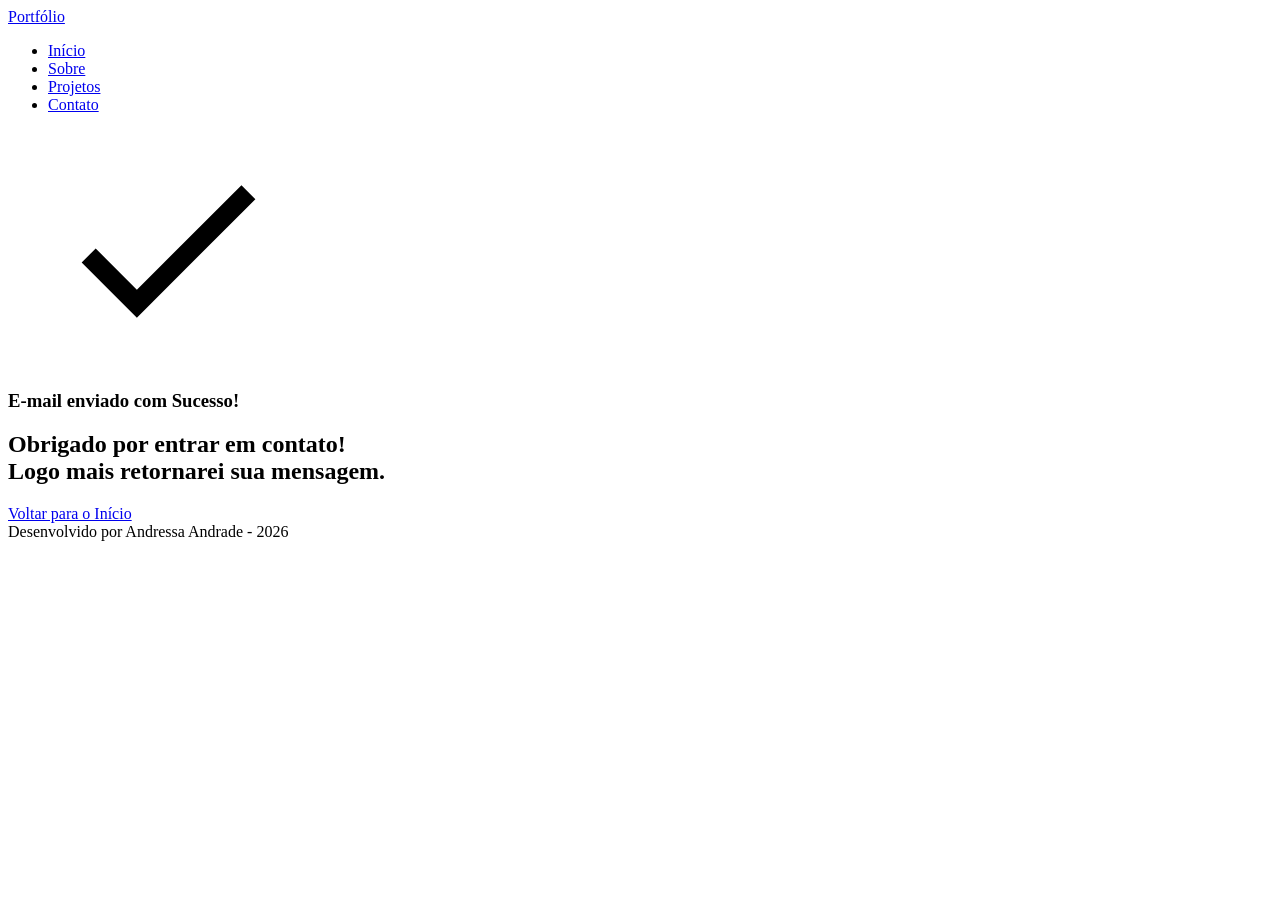
==== sucess.html @ 576eb4c3 "feat: Portifílio Pessoal - HTML" ====
<!DOCTYPE html>
<html lang="pt-br">

<head>

    <meta charset="UTF-8">
    <meta name="viewport" content="width=device-width, initial-scale=1.0">
    <meta name="author" content="Andressa Andrade">
    <meta name="description" content="Portfólio da Andressa Andrade, 
                desenvolvedora Full Stack especializado em criar experiências 
                digitais incríveis. Conheça meus projetos e entre em contato.">
    <meta name="robots" content="index, follow">

    <link rel="icon" type="image/svg+xml" href="./assets/img/favicon.svg">

    <title>Portfólio Generation Brasil</title>
</head>

<body>

    <!-- Cabeçalho da Página (header) -->
    <header class="menu-container">
        <div class="menu-content">
            <a href="index.html" id="titulo">Portfólio</a>

            <nav>
                <ul class="menu-list">
                    <li><a href="index.html#hero">Início</a></li>
                    <li><a href="index.html#about">Sobre</a></li>
                    <li><a href="index.html#projects">Projetos</a></li>
                    <li><a href="index.html#contact">Contato</a></li>
                </ul>
            </nav>
        </div>
    </header>

    <!-- Seção Principal da Página (main) -->
    <main>

        <!-- Mensagem de Sucesso -->
        <section class="success-container">
            <article class="success-content">

                <figure class="success-icon">
                    <img src="./assets/img/success.svg" alt="Ilustração de sucesso" class="float-animation" width="20%">
                </figure>

                <h1>E-mail enviado com Sucesso!</h1>
                <h2>Obrigado por entrar em contato! <br> Logo mais retornarei sua mensagem.</h2>

                <a class="botao" href="index.html">Voltar para o Início</a>

            </article>
        </section>

    </main>

    <!-- Rodapé da Página (footer) -->
    <footer>
        Desenvolvido por Andressa Andrade - 2026
    </footer>

</body>

</html>
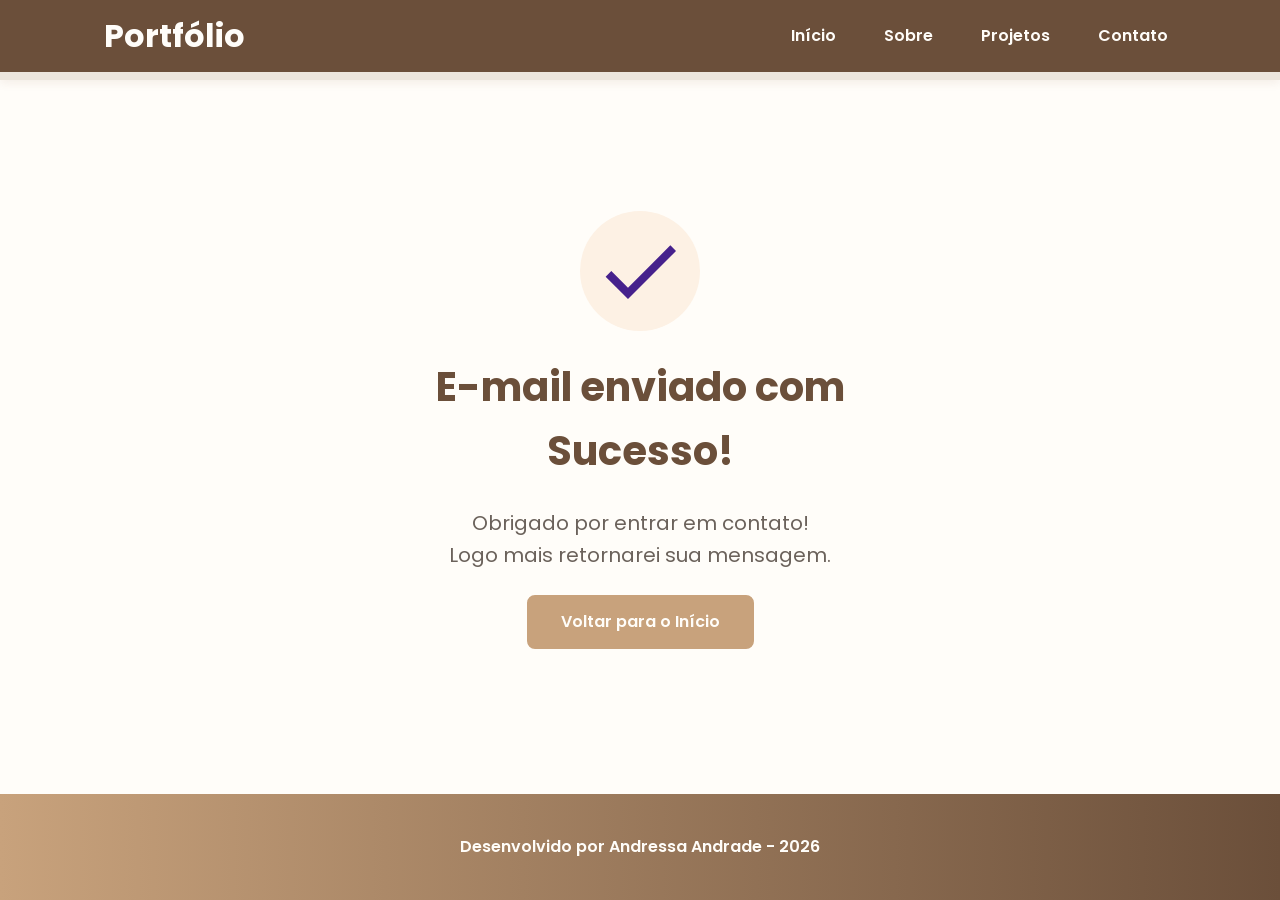
==== commit ad8237c3: "feat: Adicionando CSS" ====
--- a/sucess.html
+++ b/sucess.html
@@ -3,18 +3,29 @@
 
 <head>
 
+    <!-- Fontes do Google -->
+    <link rel="preconnect" href="https://fonts.googleapis.com">
+    <link rel="preconnect" href="https://fonts.gstatic.com" crossorigin>
+
+    <!-- Fonte do Google - Poppins -->
+    <link href="https://fonts.googleapis.com/css2?family=Poppins&display=swap" rel="stylesheet">
+
     <meta charset="UTF-8">
     <meta name="viewport" content="width=device-width, initial-scale=1.0">
-    <meta name="author" content="Andressa Andrade">
-    <meta name="description" content="Portfólio da Andressa Andrade, 
-                desenvolvedora Full Stack especializado em criar experiências 
+    <meta name="author" content="Generation Brasil">
+    <meta name="description" content="Portfólio da Generation Brasil, 
+                desenvolvedor Full Stack especializado em criar experiências 
                 digitais incríveis. Conheça meus projetos e entre em contato.">
     <meta name="robots" content="index, follow">
 
     <link rel="icon" type="image/svg+xml" href="./assets/img/favicon.svg">
 
-    <title>Portfólio Generation Brasil</title>
+    <!-- Link para a Folha de Estilo da Página - CSS -->
+    <link rel="stylesheet" href="./assets/css/style.css">
+
+    <title>Portfólio Andressa Andrade</title>
 </head>
+
 
 <body>
 
--- a/assets/css/style.css
+++ b/assets/css/style.css
@@ -0,0 +1,1057 @@
+/* ========================================
+   RESET DO NAVEGADOR
+======================================== */
+* {
+    margin: 0;
+    padding: 0;
+    box-sizing: border-box;
+    font-family: 'Poppins', sans-serif;
+    font-weight: 400;
+    text-decoration: none;
+    outline: none;
+}
+
+/* ========================================
+   VARIÁVEIS
+======================================== */
+:root {
+    /* Bege (base principal do site) */
+    --bege-50: #FFF9F2;
+    --bege-100: #FDF1E4;
+    --bege-200: #F4E3C1;
+    --bege-300: #E8CFA4;
+    --bege-400: #D8B98A;
+    --bege-500: #C8A27C;
+    --bege-600: #A67C5B;
+    --bege-700: #8B5E3C;
+    --bege-800: #6B4F3A;
+    --bege-900: #4A372A;
+
+    /* Vermelho (destaque principal) */
+    --red-50: #FFF1F1;
+    --red-100: #FFE0E0;
+    --red-200: #F5B5B5;
+    --red-300: #EB8A8A;
+    --red-400: #D94F4F;
+    --red-500: #C43C3C;
+    --red-600: #A63A3A;
+    --red-700: #7F2B2B;
+    --red-800: #5C1F1F;
+    --red-900: #3A1313;
+
+    /* Neutros */
+    --gray-200: #EDE6DD;
+    --gray-400: #6B625B;
+    --black: #2E2A27;
+    --white: #FFFDF9;
+
+    /* Estados */
+    --error: #C43C3C;
+
+    /* Sombras (mais quentes) */
+    --shadow-sm: 0 0.25rem 0.5rem rgba(139, 94, 60, 0.08);
+    --shadow-md: 0 0.25rem 0.75rem rgba(139, 94, 60, 0.18);
+    --shadow-lg: 0 0.5rem 1.5rem rgba(139, 94, 60, 0.15);
+
+    /* Espaçamentos */
+    --spacing-xs: 0.5rem;
+    --spacing-sm: 1rem;
+    --spacing-md: 1.5rem;
+    --spacing-lg: 2rem;
+    --spacing-xl: 3rem;
+    --spacing-2xl: 4rem;
+
+    /* Tamanhos de Fonte */
+    --text-sm: 0.75rem;
+    --text-base: 1rem;
+    --text-lg: 1.25rem;
+    --text-xl: 1.5rem;
+    --text-2xl: 2rem;
+    --text-3xl: 2.5rem;
+
+    /* Border Radius */
+    --radius-sm: 0.25rem;
+    --radius-md: 0.5rem;
+    --radius-lg: 1rem;
+    --radius-xl: 2rem;
+    --radius-full: 50%;
+
+    /* Animação Padrão */
+    --transition-default: all 0.3s ease;
+}
+
+/* ========================================
+   CONFIGURAÇÕES BÁSICAS
+======================================== */
+html {
+    scroll-behavior: smooth;
+}
+
+body {
+    display: flex;
+    flex-direction: column;
+    min-height: 100vh;
+    background-color: var(--white);
+    line-height: 1.6;
+    color: var(--black);
+}
+
+main {
+    flex: 1;
+}
+
+/* ========================================
+   SEÇÕES - BASE COMUM
+======================================== */
+.section-container {
+    max-width: 70rem;
+    margin: 0 auto;
+    padding: var(--spacing-xl) var(--spacing-md);
+    scroll-margin-top: 6rem;
+}
+
+/* ========================================
+   BOTÕES
+======================================== */
+
+/* Container para botões*/
+.buttons-container {
+    display: flex;
+    gap: var(--spacing-sm);
+}
+
+/* Base comum para todos os botões*/
+.botao,
+.botao-outline {
+    display: inline-block;
+    padding: 0.75rem 2rem;
+    border: 0.15rem solid transparent;
+    border-radius: var(--radius-md);
+    font-size: var(--text-base);
+    font-weight: 600;
+    text-align: center;
+    cursor: pointer;
+    transition: var(--transition-default);
+}
+
+/* Botão preenchido (primário) */
+.botao {
+    border-color: var(--bege-500);
+    background-color: var(--bege-500);
+    color: var(--white);
+}
+
+.botao:hover {
+    border-color: var(--bege-600);
+    background-color: var(--bege-800);
+    box-shadow: var(--shadow-md);
+    transform: translateY(-0.25rem);
+}
+
+/* Botão outline (secundário) */
+.botao-outline {
+    border-color: var(--bege-500);
+    background-color: transparent;
+    color: var(--bege-500);
+}
+
+.botao-outline:hover {
+    border-color: var(--bege-500);
+    background-color: var(--bege-500);
+    color: var(--white);
+    transform: translateY(-0.25rem);
+}
+
+/* Modificador para botões pequenos (usado em projetos) */
+.botao.botao-sm,
+.botao-outline.botao-sm {
+    min-width: 6rem;
+    padding: 0.25rem var(--spacing-sm);
+    border-width: 0.125rem;
+    border-radius: 0.25rem;
+    font-size: var(--text-sm);
+}
+
+/* ========================================
+   SEÇÃO HEADER - CABEÇALHO E MENU
+======================================== */
+header {
+    position: sticky;
+    top: 0;
+    z-index: 1000;
+    width: 100%;
+    height: 5rem;
+    border-bottom: var(--spacing-xs) solid var(--gray-200);
+    background-color: var(--bege-800);
+    box-shadow: var(--shadow-sm);
+}
+
+header a {
+    font-weight: 600;
+    color: var(--white);
+    transition: color 0.3s ease;
+}
+
+header a:hover {
+    color: var(--bege-100);
+}
+
+#titulo {
+    font-size: var(--text-2xl);
+    font-weight: 700;
+}
+
+.menu-content {
+    display: flex;
+    justify-content: space-between;
+    align-items: center;
+    max-width: 70rem;
+    height: 100%;
+    margin: 0 auto;
+    padding: 0 var(--spacing-md);
+}
+
+.menu-list {
+    display: flex;
+    gap: var(--spacing-lg);
+    list-style: none;
+}
+
+.menu-list a {
+    padding: var(--spacing-xs);
+}
+
+/* ========================================
+   SEÇÃO HERO
+======================================== */
+.hero-container {
+    display: flex;
+    align-items: center;
+    gap: var(--spacing-2xl);
+    min-height: calc(100vh - 5rem);
+}
+
+.hero-content {
+    display: flex;
+    flex: 1;
+    flex-direction: column;
+    gap: var(--spacing-md);
+}
+
+.hero-content span {
+    font-size: var(--text-xl);
+    font-weight: 700;
+}
+
+.hero-content h1 {
+    font-size: var(--text-3xl);
+    font-weight: 700;
+}
+
+.hero-content p,
+.about-content p,
+.contact-info p {
+    font-size: var(--text-lg);
+    color: var(--gray-400);
+}
+
+.hero-image {
+    display: flex;
+    flex: 1;
+    justify-content: center;
+}
+
+.hero-image img {
+    width: 100%;
+    max-width: 100%;
+    border-radius: var(--radius-xl);
+}
+
+/* Animação flutuante */
+@keyframes float {
+
+    0%,
+    100% {
+        transform: translateY(0);
+    }
+
+    50% {
+        transform: translateY(-1.25rem);
+    }
+}
+
+.float-animation {
+    animation: float 3s ease-in-out infinite;
+}
+
+/* ========================================
+   SEÇÃO ABOUT
+======================================== */
+.about-container {
+    display: flex;
+    align-items: center;
+    gap: var(--spacing-2xl);
+    margin: var(--spacing-2xl) auto;
+    border-radius: var(--radius-lg);
+    background-color: var(--gray-200);
+}
+
+.about-image {
+    flex: 0 0 17.5rem;
+}
+
+.about-image img {
+    width: 100%;
+    border: 0.35rem solid var(--bege-500);
+    border-radius: var(--radius-full);
+    box-shadow: var(--shadow-lg);
+}
+
+.about-content h2,
+.projects-container h2,
+.contact-info h2 {
+    margin-bottom: var(--spacing-md);
+    font-size: var(--text-3xl);
+    font-weight: 700;
+    color: var(--bege-800);
+}
+
+.about-content p {
+    margin-bottom: var(--spacing-sm);
+    text-align: justify;
+}
+
+.about-buttons-data {
+    display: flex;
+    justify-content: space-between;
+    align-items: center;
+    gap: var(--spacing-lg);
+    margin-top: var(--spacing-lg);
+}
+
+.about-buttons-data .botao {
+    margin-right: auto;
+}
+
+.data-container {
+    display: flex;
+    gap: var(--spacing-lg);
+    margin-top: 0;
+}
+
+.data-item {
+    display: flex;
+    flex-direction: column;
+    align-items: center;
+}
+
+.data-number {
+    font-size: var(--text-xl);
+    font-weight: 700;
+    text-align: center;
+    color: var(--bege-500);
+}
+
+.data-label {
+    font-size: var(--text-base);
+    text-align: center;
+    color: var(--gray-400);
+}
+
+/* ========================================
+   SEÇÃO PROJECTS
+======================================== */
+.projects-container {
+    scroll-margin-top: 3rem;
+    margin: var(--spacing-2xl) auto;
+    text-align: center;
+}
+
+.projects-swiper {
+    position: relative;
+    width: 100%;
+    padding: var(--spacing-sm) var(--spacing-xl) var(--spacing-xl);
+    overflow: hidden;
+}
+
+/* Card de projetos */
+.project-card {
+    display: flex;
+    flex-direction: column;
+    width: 100%;
+    height: 100%;
+    border: 0.15rem solid var(--gray-200);
+    border-radius: var(--radius-lg);
+    background-color: var(--white);
+    box-shadow: var(--shadow-sm);
+    overflow: hidden;
+    transition: var(--transition-default);
+}
+
+.project-card:hover {
+    box-shadow: var(--shadow-lg);
+}
+
+.project-image {
+    display: flex;
+    align-items: center;
+    justify-content: center;
+    width: 100%;
+    height: 10rem;
+    background: linear-gradient(135deg, var(--bege-50) 0%, var(--bege-100) 100%);
+}
+
+.project-image img {
+    width: 75%;
+    height: 75%;
+    max-width: 7rem;
+    max-height: 7rem;
+    object-fit: contain;
+    transition: transform 0.3s ease;
+}
+
+.project-content {
+    display: flex;
+    flex: 1;
+    flex-direction: column;
+    padding: var(--spacing-md);
+    text-align: left;
+}
+
+.project-content h3 {
+    margin-bottom: 0.75rem;
+    font-size: var(--text-lg);
+    font-weight: 700;
+}
+
+.project-content p {
+    flex: 1;
+    margin-bottom: var(--spacing-sm);
+    font-size: var(--text-base);
+    color: var(--gray-400);
+}
+
+/* Tags de Tecnologias */
+.project-tags {
+    display: flex;
+    flex-wrap: wrap;
+    gap: var(--spacing-xs);
+}
+
+.tag {
+    padding: 0.375rem 0.75rem;
+    border-radius: var(--radius-sm);
+    background-color: var(--bege-100);
+    font-size: var(--text-sm);
+    font-weight: 600;
+    color: var(--bege-800);
+}
+
+/* Container - Botões do Card */
+.project-buttons {
+    display: flex;
+    justify-content: center;
+    align-items: center;
+    gap: 0.75rem;
+    margin-top: var(--spacing-sm);
+}
+
+/* ========================================
+   SEÇÃO PROJECTS - CARROSSEL (SWIPER)
+======================================== */
+.swiper-wrapper {
+    align-items: stretch;
+}
+
+.swiper-slide {
+    display: flex;
+    height: auto;
+}
+
+/* Botões do Swiper (navegação) */
+.swiper-button-next,
+.swiper-button-prev {
+    width: 3rem;
+    height: 3rem;
+}
+
+.swiper-button-next:after,
+.swiper-button-prev:after {
+    font-size: var(--text-lg);
+    color: var(--bege-500);
+}
+
+.swiper-button-next:hover:after,
+.swiper-button-prev:hover:after {
+    color: var(--bege-800);
+}
+
+/* Indicadores de paginação */
+.swiper-pagination-bullet {
+    width: 0.75rem;
+    height: 0.75rem;
+    background-color: var(--gray-200);
+    opacity: 1;
+}
+
+.swiper-pagination-bullet-active {
+    width: var(--spacing-lg);
+    border-radius: var(--radius-sm);
+    background-color: var(--bege-500);
+}
+
+/* ========================================
+   SEÇÃO CONTACT
+======================================== */
+.contact-container {
+    display: grid;
+    grid-template-columns: 1fr 1fr;
+    gap: var(--spacing-2xl);
+}
+
+/* Redes Sociais */
+.contact-info h2 {
+    margin-bottom: var(--spacing-md);
+}
+
+.contact-info p {
+    margin-bottom: var(--spacing-lg);
+}
+
+.social-container {
+    display: flex;
+    justify-content: center;
+    gap: var(--spacing-xl);
+}
+
+.social-icon {
+    width: 5rem;
+    height: 5rem;
+    padding: 0.75rem;
+    border-radius: var(--radius-md);
+    transition: var(--transition-default);
+}
+
+.social-icon img {
+    width: 100%;
+    filter: brightness(0) saturate(100%);
+    transition: filter 0.3s ease;
+}
+
+.social-icon:hover img {
+    filter: brightness(0) saturate(100%) invert(42%) sepia(93%) saturate(1352%) hue-rotate(243deg) brightness(79%) contrast(91%);
+}
+
+/* Formulário */
+form {
+    display: flex;
+    flex-direction: column;
+    gap: 0.75rem;
+}
+
+form label {
+    font-size: var(--text-base);
+    font-weight: 600;
+}
+
+form input,
+form textarea {
+    width: 100%;
+    padding: 0.5rem var(--spacing-sm);
+    border: 0.25rem solid var(--gray-200);
+    border-radius: var(--radius-md);
+    font-family: inherit;
+    font-size: var(--text-base);
+    transition: border-color 0.3s ease;
+}
+
+form input:focus,
+form textarea:focus {
+    border-color: var(--bege-500);
+    outline: none;
+}
+
+form textarea {
+    min-height: 5rem;
+    resize: none;
+}
+
+form span {
+    margin-top: -0.75rem;
+    font-size: var(--text-sm);
+    color: var(--error);
+}
+
+/* ========================================
+   SEÇÃO FOOTER - RODAPÉ
+======================================== */
+footer {
+    padding: 2.5rem;
+    background: linear-gradient(to right, var(--bege-500), var(--bege-800));
+    font-weight: 600;
+    text-align: center;
+    color: var(--white);
+}
+
+/* ========================================
+   PÁGINA SUCCESS
+======================================== */
+.success-container {
+    display: flex;
+    flex-direction: column;
+    justify-content: center;
+    align-items: center;
+    width: 100%;
+    min-height: calc(100vh - 12.5rem);
+    padding: var(--spacing-xl) var(--spacing-md);
+}
+
+.success-content {
+    display: flex;
+    flex-direction: column;
+    align-items: center;
+    gap: var(--spacing-md);
+    max-width: 37.5rem;
+    text-align: center;
+}
+
+.success-content h1 {
+    font-size: var(--text-3xl);
+    font-weight: 700;
+    color: var(--bege-800);
+}
+
+.success-content h2 {
+    font-size: var(--text-lg);
+    color: var(--gray-400);
+}
+
+.success-icon {
+    display: flex;
+    align-items: center;
+    justify-content: center;
+    width: 7.5rem;
+    height: 7.5rem;
+    border-radius: var(--radius-full);
+    background-color: var(--bege-100);
+}
+
+.success-icon img {
+    width: 6rem;
+    height: 6rem;
+    filter: brightness(0) saturate(100%) invert(11%) sepia(69%) saturate(3759%) hue-rotate(256deg) brightness(101%) contrast(96%);
+}
+
+/* ========================================
+   RESPONSIVIDADE - TABLETS (até 1024px)
+======================================== */
+
+@media screen and (max-width: 1024px) {
+
+    /* Layout */
+    .section-container {
+        padding: var(--spacing-lg) var(--spacing-md);
+    }
+
+    /* Tipografia */
+    .section-container h1 {
+        font-size: var(--text-3xl);
+    }
+
+    .section-container h2 {
+        font-size: var(--text-2xl);
+    }
+
+    .section-container p {
+        font-size: var(--text-base);
+    }
+
+    .section-container span {
+        font-size: var(--text-lg);
+    }
+
+    .success-content h1 {
+        font-size: var(--text-3xl);
+    }
+
+    .success-content h2 {
+        font-size: var(--text-lg);
+    }
+
+    /* Header */
+    #titulo {
+        font-size: var(--text-xl);
+    }
+
+    /* Header - Oculta menu em telas pequenas */
+    @media (max-width: 768px) {
+        .menu-list {
+            display: none;
+        }
+    }
+
+    /* Hero */
+    .hero-container {
+        flex-direction: column-reverse;
+        gap: var(--spacing-lg);
+        min-height: 60vh;
+        text-align: center;
+    }
+
+    .hero-content,
+    .hero-image {
+        width: 90%;
+    }
+
+    .hero-image img {
+        object-fit: cover;
+    }
+
+    .buttons-container {
+        justify-content: center;
+        width: 100%;
+    }
+
+    .hero-container .botao,
+    .hero-container .botao-outline {
+        padding: 0.75rem 1.5rem;
+        font-size: var(--text-base);
+        white-space: nowrap;
+    }
+
+    /* About */
+    .about-container {
+        flex-direction: column;
+        gap: var(--spacing-md);
+        margin: var(--spacing-lg);
+        padding: var(--spacing-lg);
+    }
+
+    .about-image {
+        flex: 0 0 auto;
+        width: 100%;
+        display: flex;
+        justify-content: center;
+    }
+
+    .about-image img {
+        max-width: 16rem;
+        width: 100%;
+    }
+
+    .about-content {
+        width: 100%;
+    }
+
+    .about-buttons-data {
+        flex-direction: column;
+        gap: var(--spacing-md);
+        align-items: stretch;
+    }
+
+    .about-buttons-data .botao {
+        margin-right: 0;
+    }
+
+    .data-container {
+        justify-content: center;
+        width: 100%;
+    }
+
+    /* Projects */
+    .projects-container {
+        margin: var(--spacing-lg) auto 0;
+    }
+
+    .projects-swiper {
+        margin: 0;
+        padding: var(--spacing-sm) var(--spacing-lg) 2.5rem;
+    }
+
+    .project-card {
+        width: 100%;
+        height: 30rem;
+        min-height: 30rem;
+        max-height: 30rem;
+        max-width: 100%;
+    }
+
+    .project-content {
+        display: flex;
+        flex-direction: column;
+        justify-content: space-between;
+        height: 100%;
+    }
+
+    .project-content p {
+        flex: 1;
+        overflow: hidden;
+    }
+
+    .project-tags {
+        min-height: 2.5rem;
+        align-items: flex-start;
+    }
+
+    .swiper-wrapper {
+        align-items: stretch;
+    }
+
+    .swiper-slide {
+        display: flex;
+        justify-content: center;
+        align-items: stretch;
+        height: auto;
+    }
+
+    .swiper-button-next,
+    .swiper-button-prev {
+        display: none;
+    }
+
+    /* Contact */
+    .contact-container {
+        grid-template-columns: 1fr;
+        gap: var(--spacing-lg);
+        width: 90%;
+        margin: 0 auto;
+    }
+
+    /* Success Page */
+    .success-container {
+        padding: var(--spacing-xl) var(--spacing-md);
+        min-height: calc(100vh - 10rem);
+    }
+
+    .success-content {
+        gap: var(--spacing-lg);
+        max-width: 35rem;
+    }
+
+    .success-icon {
+        width: 6rem;
+        height: 6rem;
+    }
+
+    .success-icon img {
+        width: 5rem;
+        height: 5rem;
+    }
+}
+
+/* ========================================
+   RESPONSIVIDADE - MOBILE (até 480px)
+======================================== */
+
+@media screen and (max-width: 480px) {
+
+    /* Layout */
+    .section-container {
+        padding: var(--spacing-md) var(--spacing-sm);
+    }
+
+    /* Tipografia Mobile */
+    .section-container h1 {
+        font-size: var(--text-xl);
+    }
+
+    .section-container h2 {
+        font-size: var(--text-xl);
+    }
+
+    .section-container p {
+        font-size: var(--text-base);
+    }
+
+    .section-container span {
+        font-size: var(--text-lg);
+    }
+
+    .success-content h1 {
+        font-size: var(--text-xl);
+    }
+
+    .success-content h2 {
+        font-size: var(--text-base);
+    }
+
+    /* Header */
+    #titulo {
+        font-size: var(--text-xl);
+    }
+
+    .menu-list {
+        display: none;
+    }
+
+    /* Hero */
+    .hero-container {
+        gap: var(--spacing-sm);
+    }
+
+    .hero-content {
+        gap: var(--spacing-xs);
+        width: 100%;
+    }
+
+    .buttons-container {
+        flex-direction: column;
+        gap: 0.75rem;
+        width: 100%;
+    }
+
+    .buttons-container .botao,
+    .buttons-container .botao-outline {
+        width: 100%;
+    }
+
+    .hero-container .botao,
+    .hero-container .botao-outline {
+        padding: 0.75rem 1rem;
+        font-size: var(--text-base);
+        white-space: nowrap;
+    }
+
+    .hero-image {
+        width: 100%;
+    }
+
+    .hero-image img {
+        max-width: 20rem;
+    }
+
+    /* About */
+    .about-container {
+        margin: var(--spacing-lg) 0.5rem;
+        padding: var(--spacing-md);
+    }
+
+    .about-image img {
+        max-width: 14rem;
+    }
+
+    .about-buttons-data .botao,
+    .about-buttons-data .botao-outline {
+        width: 100%;
+        padding: 0.75rem var(--spacing-lg);
+        font-size: var(--text-base);
+        text-align: center;
+    }
+
+    .data-number {
+        font-size: var(--text-lg);
+    }
+
+    .data-label {
+        font-size: var(--text-sm);
+    }
+
+    /* Projects */
+    .projects-container {
+        margin: var(--spacing-lg) auto 0;
+    }
+
+    .projects-swiper {
+        position: relative;
+        margin: 0;
+        padding: var(--spacing-sm) 0 2rem 0;
+        overflow: visible;
+    }
+
+    .project-card {
+        width: 100%;
+        height: 20rem;
+        max-width: 20rem;
+    }
+
+    .project-image {
+        height: 10rem;
+    }
+
+    .project-content {
+        padding: var(--spacing-md);
+    }
+
+    .project-content h3 {
+        font-size: var(--text-lg);
+    }
+
+    .project-content p {
+        font-size: var(--text-base);
+    }
+
+    /* Contact */
+    .contact-container {
+        width: 100%;
+    }
+
+    .contact-info p {
+        margin-bottom: var(--spacing-md);
+    }
+
+    .social-container {
+        flex-wrap: wrap;
+        gap: var(--spacing-lg);
+        margin-bottom: var(--spacing-xs);
+    }
+
+    .social-icon {
+        width: 4rem;
+        height: 4rem;
+    }
+
+    /* Formulário */
+    form {
+        gap: var(--spacing-sm);
+    }
+
+    form label {
+        font-size: var(--text-base);
+    }
+
+    form input,
+    form textarea {
+        padding: 0.75rem;
+        font-size: var(--text-base);
+    }
+
+    form button {
+        padding: 0.75rem var(--spacing-md);
+        font-size: var(--text-base);
+    }
+
+    /* Footer */
+    footer {
+        padding: var(--spacing-md) var(--spacing-sm);
+        font-size: var(--text-sm);
+    }
+
+    /* Success Page */
+    .success-container {
+        padding: var(--spacing-lg) var(--spacing-sm);
+        min-height: calc(100vh - 8rem);
+    }
+
+    .success-content {
+        gap: var(--spacing-md);
+        max-width: 100%;
+        padding: 0 var(--spacing-sm);
+    }
+
+    .success-icon {
+        width: 5rem;
+        height: 5rem;
+    }
+
+    .success-icon img {
+        width: 4rem;
+        height: 4rem;
+    }
+
+    .success-content .botao {
+        width: 100%;
+        max-width: 20rem;
+        padding: 0.75rem var(--spacing-lg);
+    }
+
+}
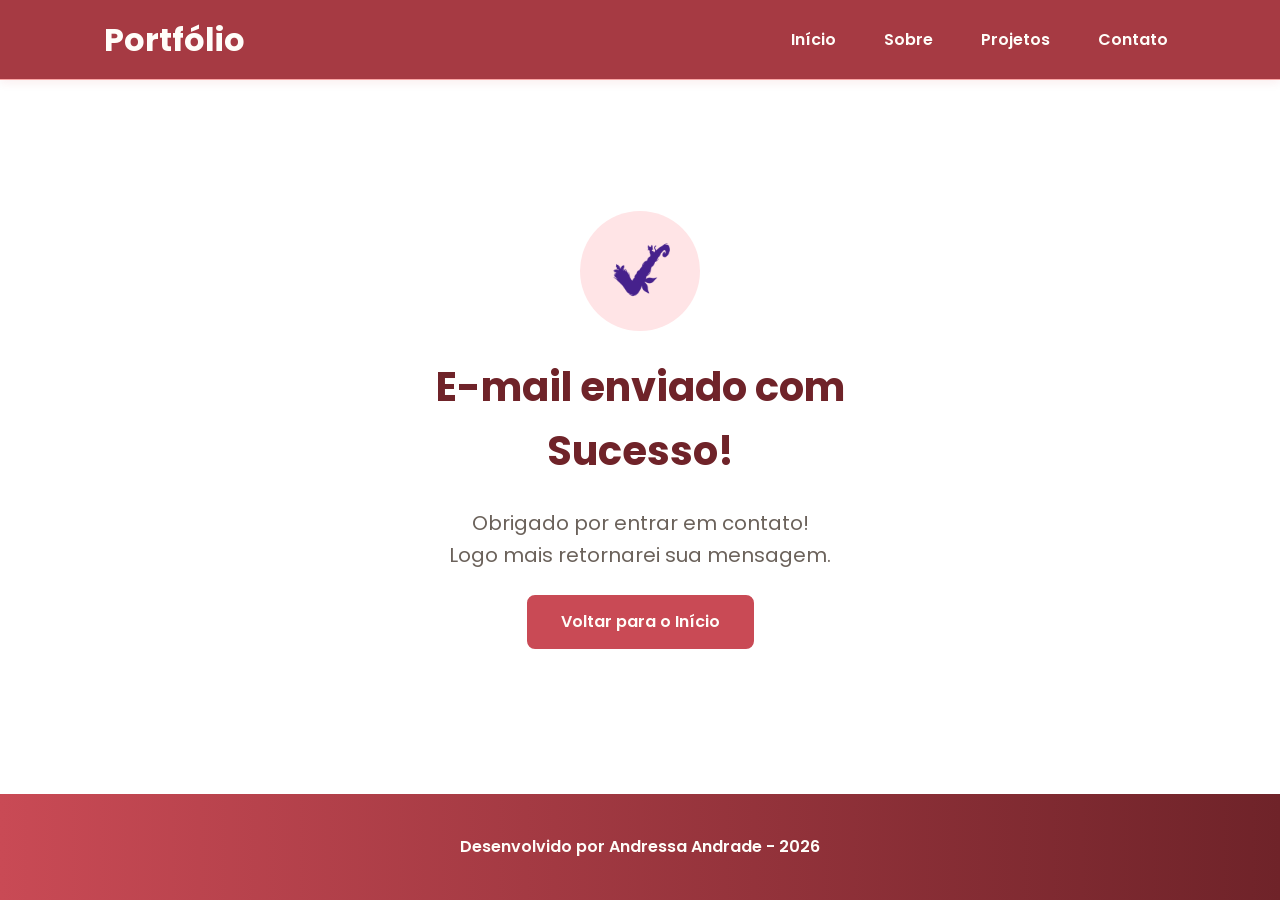
==== commit 9890c2ec: "Estilizando o portifólio com a minha personalidade" ====
--- a/sucess.html
+++ b/sucess.html
@@ -12,13 +12,13 @@
 
     <meta charset="UTF-8">
     <meta name="viewport" content="width=device-width, initial-scale=1.0">
-    <meta name="author" content="Generation Brasil">
-    <meta name="description" content="Portfólio da Generation Brasil, 
-                desenvolvedor Full Stack especializado em criar experiências 
+    <meta name="author" content="Andressa Andrade">
+    <meta name="description" content="Portfólio da Andressa ANdrade, 
+                desenvolvedora Full Stack especializado em criar experiências 
                 digitais incríveis. Conheça meus projetos e entre em contato.">
     <meta name="robots" content="index, follow">
 
-    <link rel="icon" type="image/svg+xml" href="./assets/img/favicon.svg">
+    <link rel="icon" type="image/svg+xml" href="assets/icons/icon_kiki.png">
 
     <!-- Link para a Folha de Estilo da Página - CSS -->
     <link rel="stylesheet" href="./assets/css/style.css">
@@ -53,7 +53,7 @@
             <article class="success-content">
 
                 <figure class="success-icon">
-                    <img src="./assets/img/success.svg" alt="Ilustração de sucesso" class="float-animation" width="20%">
+                    <img src="assets/icons/icon_sucess_kiki.png" alt="Ilustração de sucesso" class="float-animation" width="20%">
                 </figure>
 
                 <h1>E-mail enviado com Sucesso!</h1>
--- a/assets/css/style.css
+++ b/assets/css/style.css
@@ -15,7 +15,21 @@
    VARIÁVEIS
 ======================================== */
 :root {
-    /* Bege (base principal do site) */
+    /* Vermelho principal (identidade do site) */
+    --red-50: #FFF1F2;
+    --red-100: #FFE4E6;
+    --red-200: #FECACA;
+    --red-300: #FCA5A5;
+    --red-400: #F87171;
+    --red-500: #C94A55;
+    /* principal */
+    --red-600: #A63A43;
+    /* hover */
+    --red-700: #8B2F36;
+    --red-800: #6F2329;
+    --red-900: #4A1519;
+
+    /* Bege (base do site) */
     --bege-50: #FFF9F2;
     --bege-100: #FDF1E4;
     --bege-200: #F4E3C1;
@@ -27,18 +41,6 @@
     --bege-800: #6B4F3A;
     --bege-900: #4A372A;
 
-    /* Vermelho (destaque principal) */
-    --red-50: #FFF1F1;
-    --red-100: #FFE0E0;
-    --red-200: #F5B5B5;
-    --red-300: #EB8A8A;
-    --red-400: #D94F4F;
-    --red-500: #C43C3C;
-    --red-600: #A63A3A;
-    --red-700: #7F2B2B;
-    --red-800: #5C1F1F;
-    --red-900: #3A1313;
-
     /* Neutros */
     --gray-200: #EDE6DD;
     --gray-400: #6B625B;
@@ -46,12 +48,12 @@
     --white: #FFFDF9;
 
     /* Estados */
-    --error: #C43C3C;
-
-    /* Sombras (mais quentes) */
-    --shadow-sm: 0 0.25rem 0.5rem rgba(139, 94, 60, 0.08);
-    --shadow-md: 0 0.25rem 0.75rem rgba(139, 94, 60, 0.18);
-    --shadow-lg: 0 0.5rem 1.5rem rgba(139, 94, 60, 0.15);
+    --error: var(--red-600);
+
+    /* Sombras (agora puxando pro vermelho) */
+    --shadow-sm: 0 0.25rem 0.5rem rgba(201, 74, 85, 0.08);
+    --shadow-md: 0 0.25rem 0.75rem rgba(201, 74, 85, 0.18);
+    --shadow-lg: 0 0.5rem 1.5rem rgba(201, 74, 85, 0.22);
 
     /* Espaçamentos */
     --spacing-xs: 0.5rem;
@@ -91,9 +93,9 @@
     display: flex;
     flex-direction: column;
     min-height: 100vh;
-    background-color: var(--white);
+    background-color: var(--bg-main);
     line-height: 1.6;
-    color: var(--black);
+    color: var(--text-main);
 }
 
 main {
@@ -136,28 +138,28 @@
 
 /* Botão preenchido (primário) */
 .botao {
-    border-color: var(--bege-500);
-    background-color: var(--bege-500);
+    border-color: var(--red-500);
+    background-color: var(--red-500);
     color: var(--white);
 }
 
 .botao:hover {
-    border-color: var(--bege-600);
-    background-color: var(--bege-800);
+    border-color: var(--red-600);
+    background-color: var(--red-600);
     box-shadow: var(--shadow-md);
     transform: translateY(-0.25rem);
 }
 
 /* Botão outline (secundário) */
 .botao-outline {
-    border-color: var(--bege-500);
+    border-color: var(--red-500);
+    color: var(--red-500);
     background-color: transparent;
-    color: var(--bege-500);
+    color: var(--red-500);
 }
 
 .botao-outline:hover {
-    border-color: var(--bege-500);
-    background-color: var(--bege-500);
+    background-color: var(--red-500);
     color: var(--white);
     transform: translateY(-0.25rem);
 }
@@ -181,9 +183,9 @@
     z-index: 1000;
     width: 100%;
     height: 5rem;
-    border-bottom: var(--spacing-xs) solid var(--gray-200);
-    background-color: var(--bege-800);
-    box-shadow: var(--shadow-sm);
+    background-color: var(--red-600);
+    border-bottom: 1px solid var(--red-300);
+    box-shadow: var(--shadow-sm)
 }
 
 header a {
@@ -193,7 +195,7 @@
 }
 
 header a:hover {
-    color: var(--bege-100);
+    color: var(--red-100);
 }
 
 #titulo {
@@ -241,11 +243,13 @@
 .hero-content span {
     font-size: var(--text-xl);
     font-weight: 700;
+    color: var(--bege-900)
 }
 
 .hero-content h1 {
     font-size: var(--text-3xl);
     font-weight: 700;
+    color: var(--bege-900)
 }
 
 .hero-content p,
@@ -293,7 +297,7 @@
     gap: var(--spacing-2xl);
     margin: var(--spacing-2xl) auto;
     border-radius: var(--radius-lg);
-    background-color: var(--gray-200);
+    background-color: var(--bg-soft);
 }
 
 .about-image {
@@ -302,7 +306,7 @@
 
 .about-image img {
     width: 100%;
-    border: 0.35rem solid var(--bege-500);
+    border: 0.35rem solid var(--red-500);
     border-radius: var(--radius-full);
     box-shadow: var(--shadow-lg);
 }
@@ -313,7 +317,7 @@
     margin-bottom: var(--spacing-md);
     font-size: var(--text-3xl);
     font-weight: 700;
-    color: var(--bege-800);
+    color: var(--red-600);
 }
 
 .about-content p {
@@ -349,7 +353,7 @@
     font-size: var(--text-xl);
     font-weight: 700;
     text-align: center;
-    color: var(--bege-500);
+    color: var(--red-500);
 }
 
 .data-label {
@@ -380,7 +384,7 @@
     flex-direction: column;
     width: 100%;
     height: 100%;
-    border: 0.15rem solid var(--gray-200);
+    border: 0.15rem solid var(--red-100);
     border-radius: var(--radius-lg);
     background-color: var(--white);
     box-shadow: var(--shadow-sm);
@@ -398,7 +402,7 @@
     justify-content: center;
     width: 100%;
     height: 10rem;
-    background: linear-gradient(135deg, var(--bege-50) 0%, var(--bege-100) 100%);
+    background: linear-gradient(135deg, var(--red-100) 0%, var(--bg-card) 100%);
 }
 
 .project-image img {
@@ -422,6 +426,7 @@
     margin-bottom: 0.75rem;
     font-size: var(--text-lg);
     font-weight: 700;
+    color: var(--red-800);
 }
 
 .project-content p {
@@ -441,10 +446,10 @@
 .tag {
     padding: 0.375rem 0.75rem;
     border-radius: var(--radius-sm);
-    background-color: var(--bege-100);
+    background-color: var(--red-100);
     font-size: var(--text-sm);
     font-weight: 600;
-    color: var(--bege-800);
+    color: var(--red-800);
 }
 
 /* Container - Botões do Card */
@@ -478,12 +483,12 @@
 .swiper-button-next:after,
 .swiper-button-prev:after {
     font-size: var(--text-lg);
-    color: var(--bege-500);
+    color: var(--red-500);
 }
 
 .swiper-button-next:hover:after,
 .swiper-button-prev:hover:after {
-    color: var(--bege-800);
+    color: var(--red-800);
 }
 
 /* Indicadores de paginação */
@@ -497,7 +502,7 @@
 .swiper-pagination-bullet-active {
     width: var(--spacing-lg);
     border-radius: var(--radius-sm);
-    background-color: var(--bege-500);
+    background-color: var(--red-500);
 }
 
 /* ========================================
@@ -528,19 +533,29 @@
     width: 5rem;
     height: 5rem;
     padding: 0.75rem;
+
+    display: flex;
+    align-items: center;
+    justify-content: center;
+
     border-radius: var(--radius-md);
     transition: var(--transition-default);
 }
 
 .social-icon img {
     width: 100%;
-    filter: brightness(0) saturate(100%);
+    height: 100%;
+    object-fit: contain;
+    display: block;
+    filter: none;
     transition: filter 0.3s ease;
 }
 
 .social-icon:hover img {
-    filter: brightness(0) saturate(100%) invert(42%) sepia(93%) saturate(1352%) hue-rotate(243deg) brightness(79%) contrast(91%);
-}
+    filter: brightness(0.85);
+}
+
+
 
 /* Formulário */
 form {
@@ -552,6 +567,7 @@
 form label {
     font-size: var(--text-base);
     font-weight: 600;
+    color: var(--red-600)
 }
 
 form input,
@@ -567,7 +583,7 @@
 
 form input:focus,
 form textarea:focus {
-    border-color: var(--bege-500);
+    border-color: var(--red-500);
     outline: none;
 }
 
@@ -587,7 +603,7 @@
 ======================================== */
 footer {
     padding: 2.5rem;
-    background: linear-gradient(to right, var(--bege-500), var(--bege-800));
+    background: linear-gradient(to right, var(--red-500), var(--red-800));
     font-weight: 600;
     text-align: center;
     color: var(--white);
@@ -618,7 +634,7 @@
 .success-content h1 {
     font-size: var(--text-3xl);
     font-weight: 700;
-    color: var(--bege-800);
+    color: var(--red-800);
 }
 
 .success-content h2 {
@@ -633,7 +649,7 @@
     width: 7.5rem;
     height: 7.5rem;
     border-radius: var(--radius-full);
-    background-color: var(--bege-100);
+    background-color: var(--red-100);
 }
 
 .success-icon img {
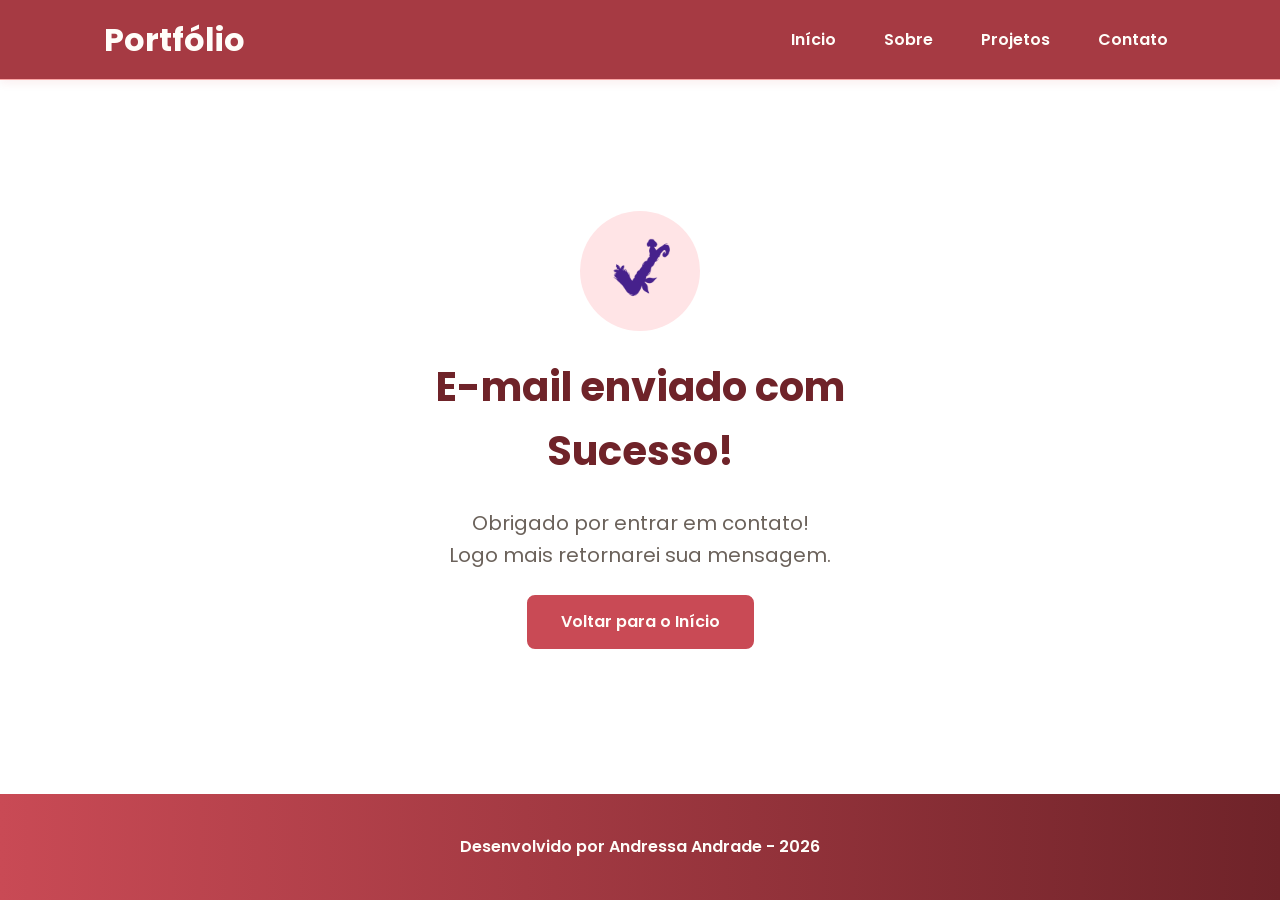
==== commit 0ecb4709: "feat: Mudança de icone e cor Sucess" ====
--- a/sucess.html
+++ b/sucess.html
@@ -18,7 +18,7 @@
                 digitais incríveis. Conheça meus projetos e entre em contato.">
     <meta name="robots" content="index, follow">
 
-    <link rel="icon" type="image/svg+xml" href="assets/icons/icon_kiki.png">
+    <link rel="icon" type="image/svg+xml" href="assets/icons/icon_site.png">
 
     <!-- Link para a Folha de Estilo da Página - CSS -->
     <link rel="stylesheet" href="./assets/css/style.css">
@@ -53,7 +53,7 @@
             <article class="success-content">
 
                 <figure class="success-icon">
-                    <img src="assets/icons/icon_sucess_kiki.png" alt="Ilustração de sucesso" class="float-animation" width="20%">
+                    <img src="assets/icons/icon_sucess.png" alt="Ilustração de sucesso" class="float-animation" width="20%">
                 </figure>
 
                 <h1>E-mail enviado com Sucesso!</h1>
